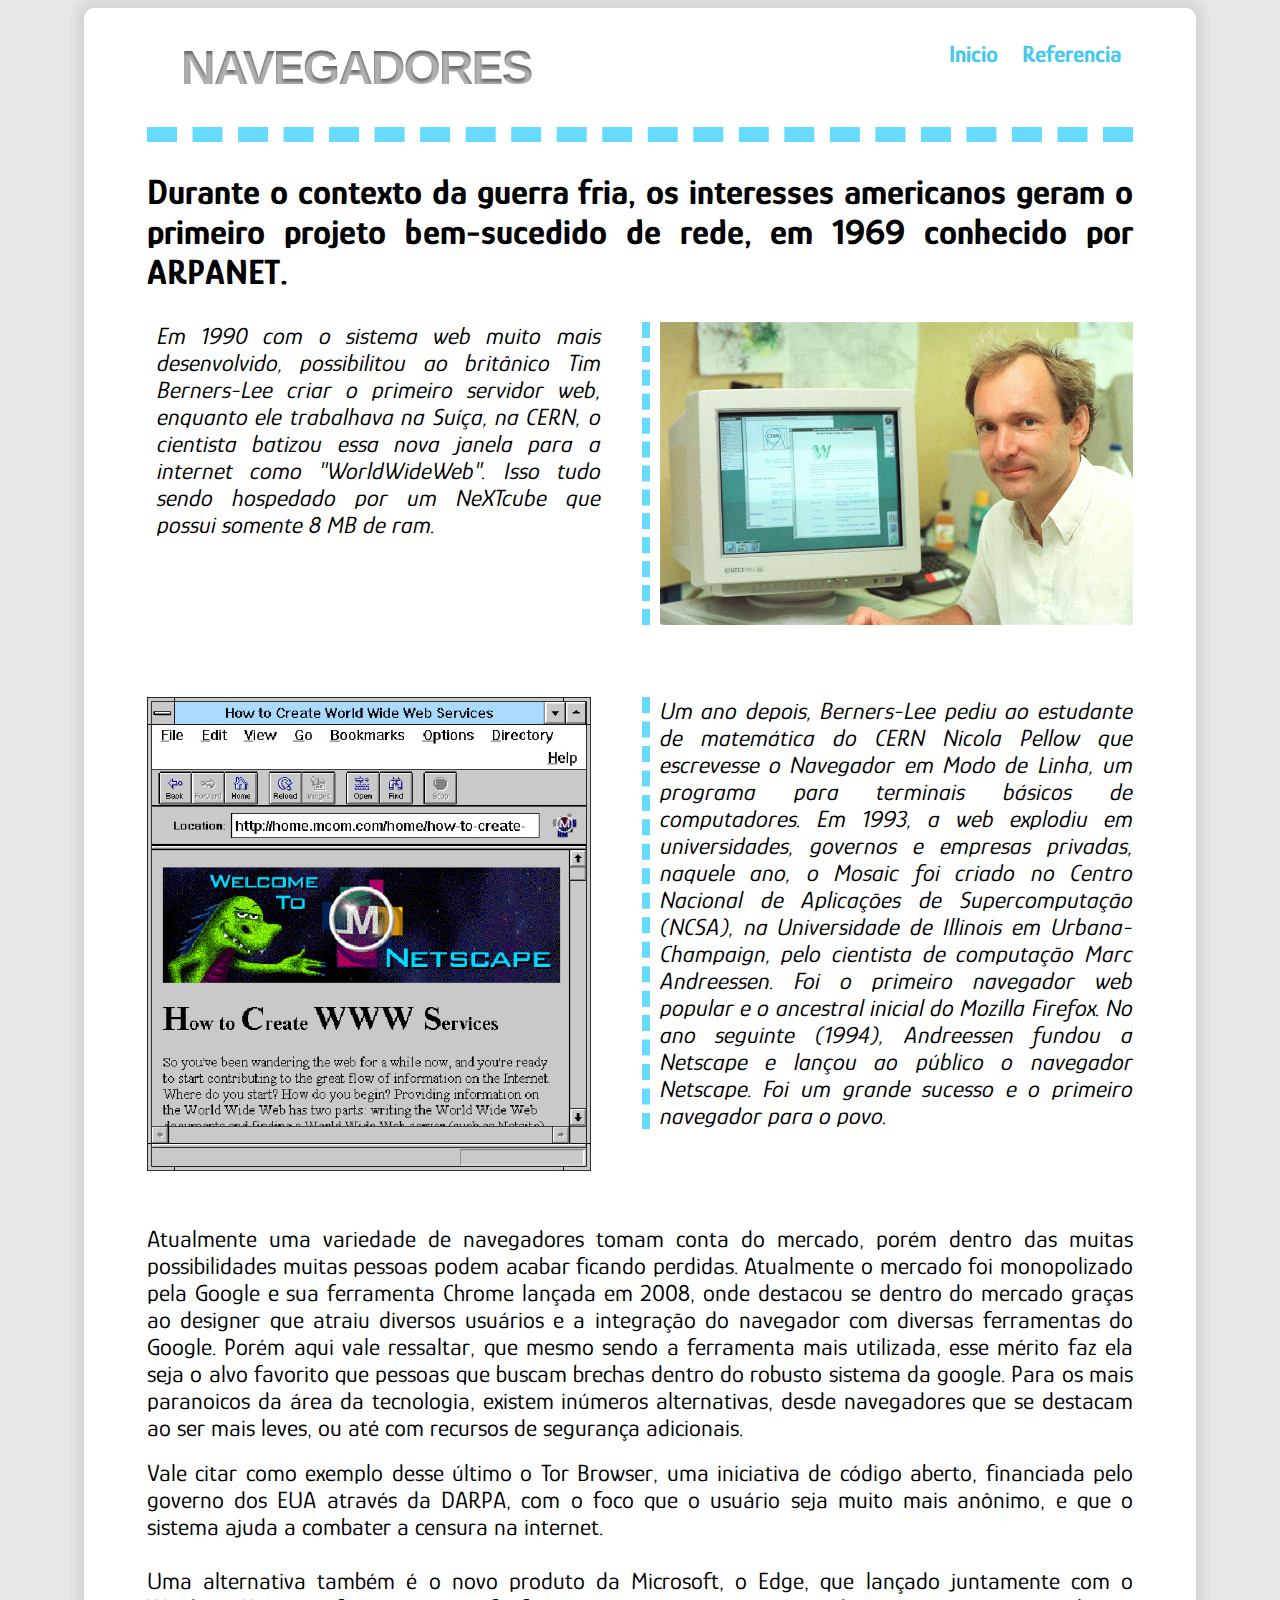
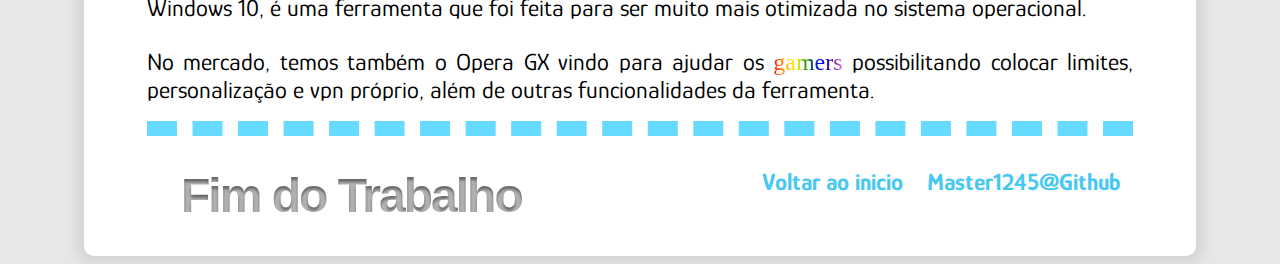
==== index.html @ 56d06358 "add conteudo" ====
<!DOCTYPE html>
<html lang="pt-br">
<head>
    <meta charset="UTF-8">
    <meta http-equiv="X-UA-Compatible" content="IE=edge">
    <meta name="viewport" content="width=device-width, initial-scale=1.0">
    <link rel="stylesheet" href="estilo.css"/>
    <link rel="preconnect" href="https://fonts.googleapis.com">
    <link rel="preconnect" href="https://fonts.gstatic.com" crossorigin>
    <link href="https://fonts.googleapis.com/css2?family=Glory:wght@200&display=swap" rel="stylesheet"> 
    <title>O JOGO</title>
</head>
<body>
    <div class="container shadow">
        <div class="nav"> 
            <h1 class="text-left title">&nbsp;&nbsp; NAVEGADORES</h1>
            <div class="text-right">
                <a href="#" class="text-left p-r-4">
                    <h4>&nbsp; Inicio &nbsp;</h4>
                </a>
                <a href="referancia.html" class="text-right">
                    <h4>&nbsp; Referencia &nbsp;</h4>
                </a>
                <br class="clearboth">
            </div>
            <br class="clearboth">
        </div>
        <div class="text">
            <h2>Durante o contexto da guerra fria, os interesses americanos geram o primeiro projeto bem-sucedido de rede, em 1969 conhecido por ARPANET.</h2> 
        </div>

        <img class="text-right b-l" src="img2.png">
        <div class="text-left h45 p-l-5 i">
            Em 1990 com o sistema web muito mais desenvolvido, possibilitou ao britânico Tim Berners-Lee criar o primeiro servidor web, enquanto ele trabalhava na Suíça, na CERN, 
            o cientista batizou essa nova janela para a internet como  "WorldWideWeb". Isso tudo sendo hospedado por um NeXTcube que possui somente 8 MB de ram.
        </div>
        <br class="clearboth">

        <br><br><br><br>

        <div class="text-right i b-l">
            Um ano depois, Berners-Lee pediu ao estudante de matemática do CERN Nicola Pellow que escrevesse o Navegador em Modo de Linha, um programa para terminais básicos de computadores.

            Em 1993, a web explodiu em universidades, governos e empresas privadas, naquele ano, o Mosaic foi criado no Centro Nacional de Aplicações de Supercomputação (NCSA), na Universidade de Illinois em Urbana-Champaign, pelo cientista de computação Marc Andreessen. Foi o primeiro navegador web popular e o ancestral inicial do Mozilla Firefox.
            No ano seguinte (1994), Andreessen fundou a Netscape e lançou ao público o navegador Netscape. Foi um grande sucesso e o primeiro navegador para o povo.
        </div>
        <img class="text-left h45" src="netscape1.jpg">
        <br class="clearboth">

        <br>
        <br>
        <br>
        <div class="text">
            Atualmente uma variedade de navegadores tomam conta do mercado, porém dentro das muitas possibilidades muitas pessoas podem acabar ficando perdidas.
            Atualmente o mercado foi monopolizado pela Google e sua ferramenta Chrome lançada em 2008, onde destacou se dentro do mercado graças ao designer que atraiu diversos usuários e a 
            integração do navegador com diversas ferramentas do Google. Porém aqui vale ressaltar, que mesmo sendo a ferramenta mais utilizada, esse mérito faz ela seja o alvo favorito 
            que pessoas que buscam brechas dentro do robusto sistema da google. Para os mais paranoicos da área da tecnologia, existem inúmeros alternativas, desde navegadores que se destacam ao ser mais leves, ou até com recursos de segurança adicionais.<a class="ea" src="https://github.com/Oicanji">mateus vagabundo</a>
        </div>
        <br class="clearboth">
        <div class="text">
            Vale citar como exemplo desse último o Tor Browser, uma iniciativa de código aberto, financiada pelo governo dos EUA através da DARPA, com o foco que o usuário seja muito mais 
            anônimo, e que o sistema ajuda a combater a censura na internet.
            <br>
            <br>
            Uma alternativa também é o novo produto da Microsoft, o Edge, que lançado juntamente com o Windows 10, é uma ferramenta que foi feita para ser muito mais otimizada no 
            sistema operacional.
            <br>
            <br>
            No mercado, temos também o Opera GX vindo para ajudar os <a class="rainbowText">gamers</a> possibilitando colocar limites, personalização e vpn próprio, além de 
            outras funcionalidades da ferramenta.
        </div>
        
        <br>
        <div class="footer"> 
            <h1 class="text-left title">&nbsp;&nbsp; Fim do Trabalho</h1>
            <div class="text-right">
                <a href="https://github.com/Master1245" class="text-right">
                    <h4>&nbsp; Master1245@Github &nbsp;</h4>
                </a>
                <a href="#" class="text-left p-r-4">
                    <h4>&nbsp; Voltar ao inicio &nbsp;</h4>
                </a>
            </div>
            <br class="clearboth">
        </div>
    </div>
</body>
</html>
---- estilo.css ----
body{
    background-color: #e7e7e7;
    color: rgb(0, 0, 0);
    font-family: 'Glory', sans-serif;
    text-align: justify;
}
.nav{
    background-color: #ffffff;
    width: 100%;
    border:#66DBFF 0 dashed;
    border-width: 0 0 15px 0;
    border-radius: 10px 10px 0 0;
}
.footer{
    background-color: #ffffff;
    width: 100%;
    border:#66DBFF 0 dashed;
    border-width: 15px 0 0 0;
    border-radius: 0 0 10px 10px;
}
.p-double{
    padding: 0 10% 0 10%;
}
.shadow{
    -webkit-box-shadow: 0px 0px 12px 8px rgba(0,0,0,0.08); 
    box-shadow: 0px 0px 12px 8px rgba(0,0,0,0.08);
}
.container{
    border-radius: 10px;
    background-color: rgb(255, 255, 255);
    color: black;
    margin: 0 6% 0 6%;
    padding: 0 5% 0 5%;
}
.container div{
    font-size: 24px;
}
.text-right{
    float: right;
}
.text-left{
    float: left;
}
.i{
    font-style: italic;
}
.h50{
    width: 50%;
}

.h45{
    width: 45%;
}
.b-l{
    border:#66DBFF 0 dashed;
    border-width: 0 0 0 8px;
    padding-left: 1%;
    width: 48%;
}
.p-l-5{
    padding-left:10px;
}
.p-l-5{
    padding-right:10px;
}
.clearboth{
    font-size: 0;
    clear: both;
}
a{
    text-decoration: none;
}
.ea{
    font-size: 3px;
    color:white;
}
a:link{
    color:#48C8F0;
}
a:visited{
    color:#66DBFF;
}
a:hover{
    color:#2184A3;
}
.title{
    letter-spacing: -2px;
    font-weight: 600;
    font-family: sans-serif;
    color: transparent;
    background: #666666;
    -webkit-background-clip: text;
    -moz-background-clip: text;
    background-clip: text;
    text-shadow: 0px 3px 3px rgba(255,255,255,0.5);
}
.rainbowText {
    font-family:arial black;
    background-image: 
      linear-gradient(to right, red,orange,yellow,green,blue,indigo,violet); 
    -webkit-background-clip: text;
    -webkit-text-fill-color: transparent;  
    animation: move 35s linear infinite;
}
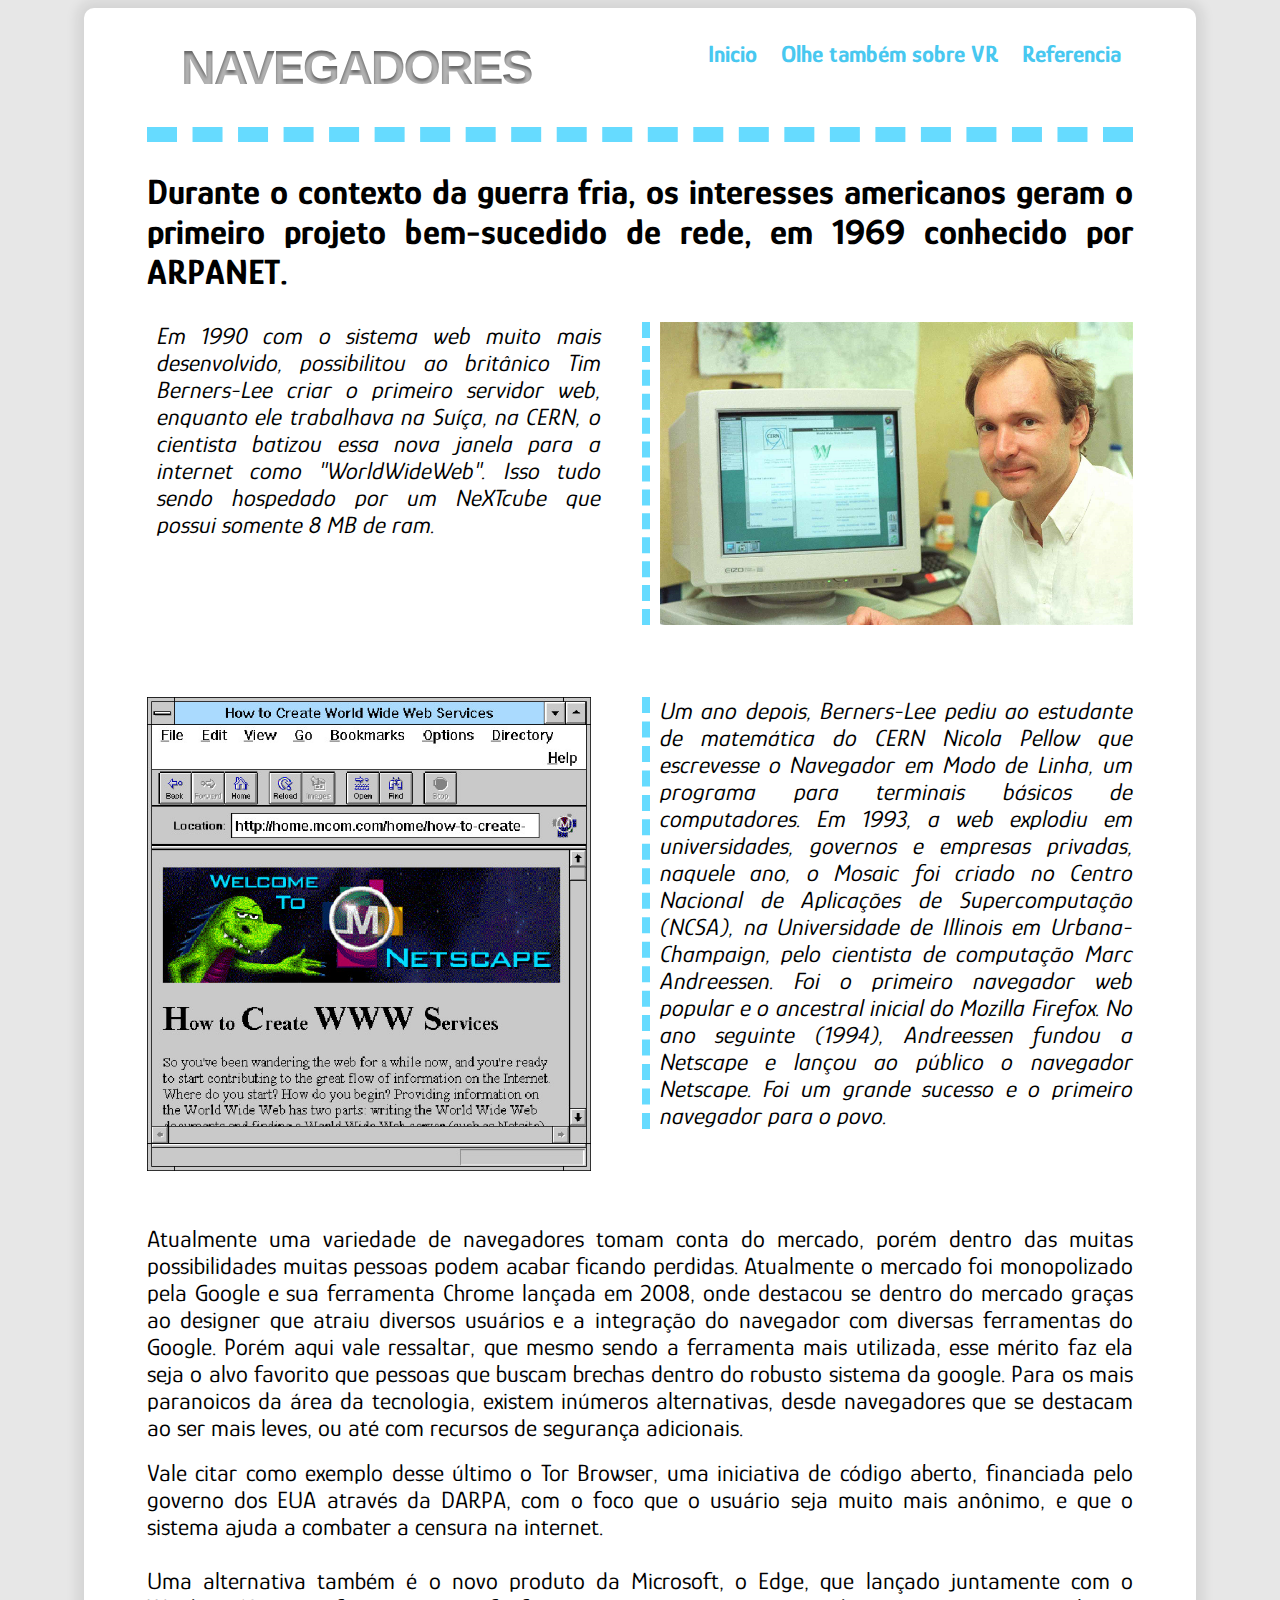
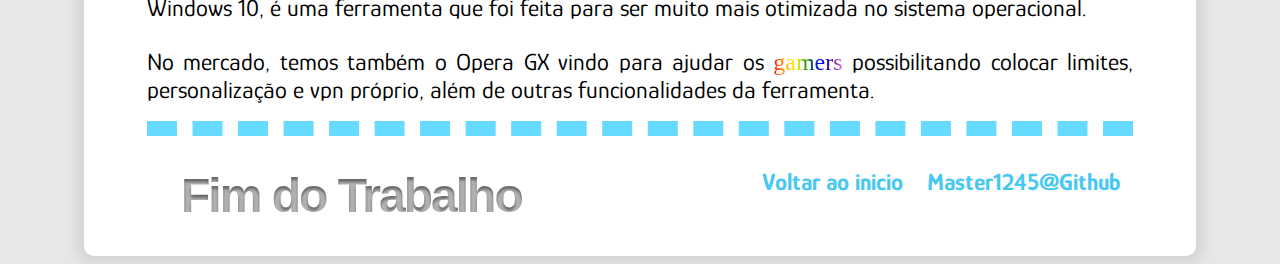
==== commit 7cf044b5: "UPDATE PARA REF DO IGNACIO" ====
--- a/index.html
+++ b/index.html
@@ -20,6 +20,9 @@
                 </a>
                 <a href="referancia.html" class="text-right">
                     <h4>&nbsp; Referencia &nbsp;</h4>
+                </a>
+                <a href="https://oicanji.github.io/TrabalhoBemSimples/" class="text-right">
+                    <h4>&nbsp; Olhe também sobre VR &nbsp;</h4>
                 </a>
                 <br class="clearboth">
             </div>
